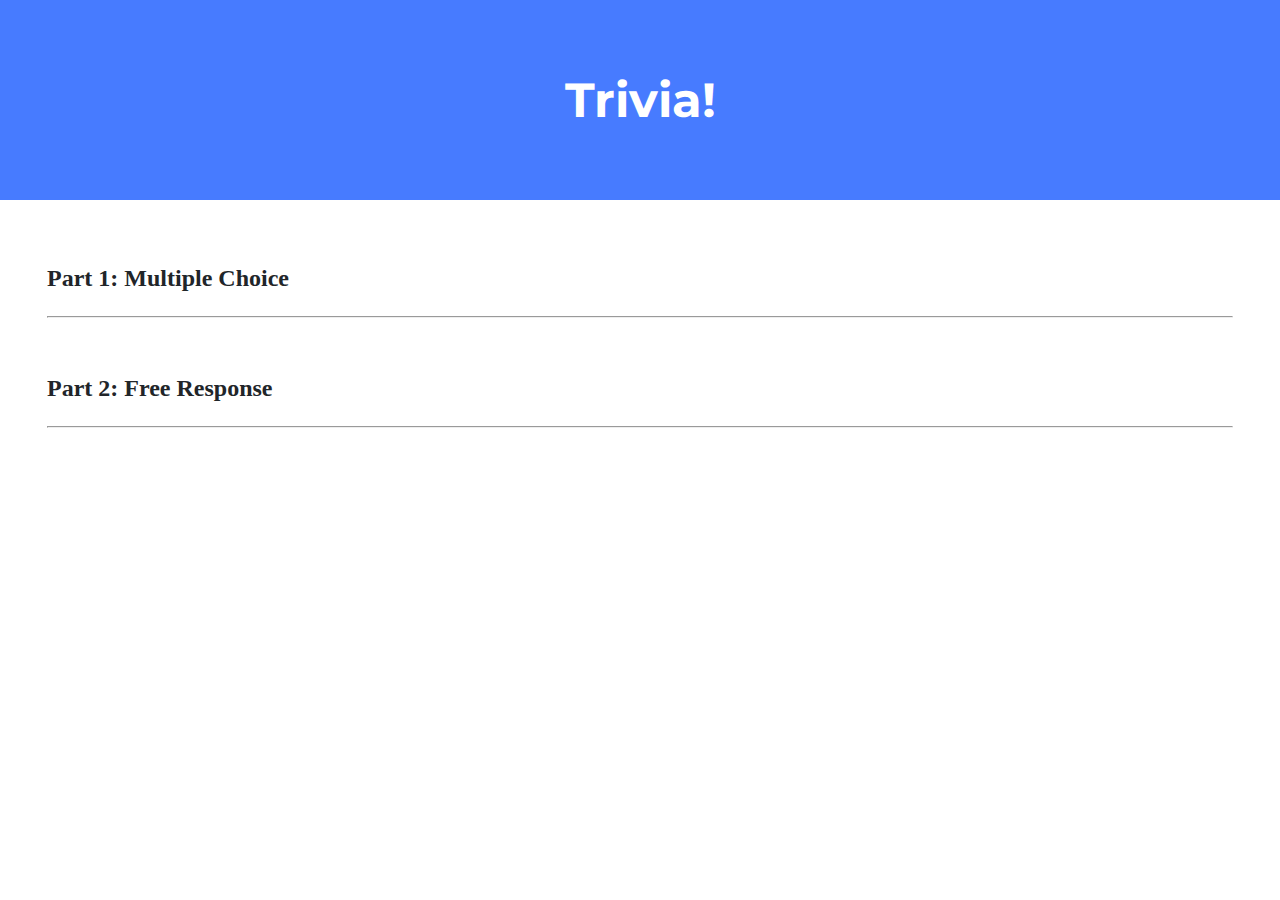
==== trivia/index.html @ e1bee45e "Sat, Aug 26, 2023, 9:17 PM -07:00" ====
<!DOCTYPE html>

<html lang="en">
    <head>
        <link href="https://fonts.googleapis.com/css2?family=Montserrat:wght@500&display=swap" rel="stylesheet">
        <link href="styles.css" rel="stylesheet">
        <title>Trivia!</title>
        <script>
            // TODO: Add code to check answers to questions
        </script>
    </head>
    <body>
        <div class="header">
            <h1>Trivia!</h1>
        </div>

        <div class="container">
            <div class="section">
                <h2>Part 1: Multiple Choice </h2>
                <hr>
                <!-- TODO: Add multiple choice question here -->
            </div>

            <div class="section">
                <h2>Part 2: Free Response</h2>
                <hr>
                <!-- TODO: Add free response question here -->
            </div>
        </div>
    </body>
</html>
---- trivia/styles.css ----
body {
    background-color: #fff;
    color: #212529;
    font-size: 1rem;
    font-weight: 400;
    line-height: 1.5;
    margin: 0;
    text-align: left;
}

.container {
    margin-left: auto;
    margin-right: auto;
    padding-left: 15px;
    padding-right: 15px;
}

.header {
    background-color: #477bff;
    color: #fff;
    margin-bottom: 2rem;
    padding: 2rem 1rem;
    text-align: center;
}

.section {
    padding: 0.5rem 2rem 1rem 2rem;
}

.section:hover {
    background-color: #f5f5f5;
    transition: color 2s ease-in-out, background-color 0.15s ease-in-out;
}

h1 {
    font-family: 'Montserrat', sans-serif;
    font-size: 48px;
}

button, input[type="submit"] {
    background-color: #d9edff;
    border: 1px solid transparent;
    border-radius: 0.25rem;
    font-size: 0.95rem;
    font-weight: 400;
    line-height: 1.5;
    padding: 0.375rem 0.75rem;
    text-align: center;
    transition: color 0.15s ease-in-out, background-color 0.15s ease-in-out, border-color 0.15s ease-in-out, box-shadow 0.15s ease-in-out;
    vertical-align: middle;
}


input[type="text"] {
    line-height: 1.8;
    width: 25%;
}

input[type="text"]:hover {
    background-color: #f5f5f5;
    transition: color 2s ease-in-out, background-color 0.15s ease-in-out;
}
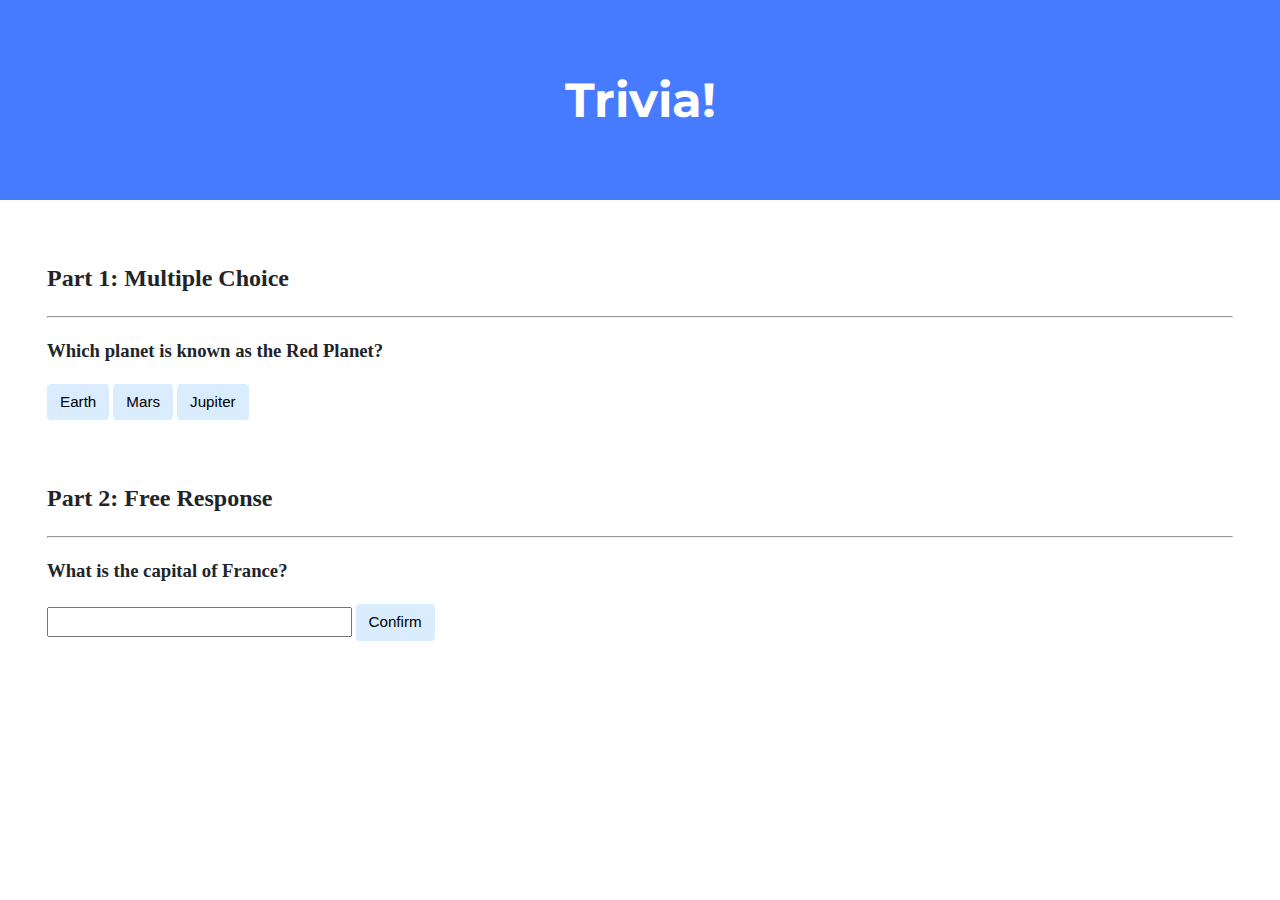
==== commit d45afcc0: "Sat, Aug 26, 2023, 9:22 PM -07:00" ====
--- a/trivia/index.html
+++ b/trivia/index.html
@@ -6,7 +6,34 @@
         <link href="styles.css" rel="stylesheet">
         <title>Trivia!</title>
         <script>
-            // TODO: Add code to check answers to questions
+            function checkAnswer(answer) {
+    // Get the feedback paragraph for Part 1.
+    const feedback = document.getElementById('feedback1');
+    // Check if the provided answer is correct.
+    if (answer === 'mars') {
+        feedback.textContent = "Correct!";
+        feedback.style.color = "green";
+    } else {
+        feedback.textContent = "Incorrect";
+        feedback.style.color = "red";
+    }
+}
+
+// This function checks the answer for the free response question.
+function checkFreeResponse() {
+    // Get the user's answer from the input field and convert it to lowercase.
+    const answer = document.getElementById('freeResponseAnswer').value.trim().toLowerCase();
+    // Get the feedback paragraph for Part 2.
+    const feedback = document.getElementById('feedback2');
+    // Check if the provided answer is correct.
+    if (answer === 'paris') {
+        feedback.textContent = "Correct!";
+        feedback.style.color = "green";
+    } else {
+        feedback.textContent = "Incorrect";
+        feedback.style.color = "red";
+    }
+}
         </script>
     </head>
     <body>
@@ -18,13 +45,27 @@
             <div class="section">
                 <h2>Part 1: Multiple Choice </h2>
                 <hr>
-                <!-- TODO: Add multiple choice question here -->
+                <!-- Question for Part 1 -->
+                <h3>Which planet is known as the Red Planet?</h3>
+                <!-- Answer buttons. The onclick attribute calls the checkAnswer function with the respective answer. -->
+                <button onclick="checkAnswer('earth')">Earth</button>
+                <button onclick="checkAnswer('mars')">Mars</button>
+                <button onclick="checkAnswer('jupiter')">Jupiter</button>
+                <!-- Feedback paragraph for Part 1 -->
+                <p id="feedback1"></p>
             </div>
 
             <div class="section">
                 <h2>Part 2: Free Response</h2>
                 <hr>
-                <!-- TODO: Add free response question here -->
+                <!-- Question for Part 2 -->
+                <h3>What is the capital of France?</h3>
+                <!-- Input field for the user's answer -->
+                <input type="text" id="freeResponseAnswer">
+                <!-- Button to confirm the answer. The onclick attribute calls the checkFreeResponse function. -->
+                <button onclick="checkFreeResponse()">Confirm</button>
+                <!-- Feedback paragraph for Part 2 -->
+                <p id="feedback2"></p>
             </div>
         </div>
     </body>
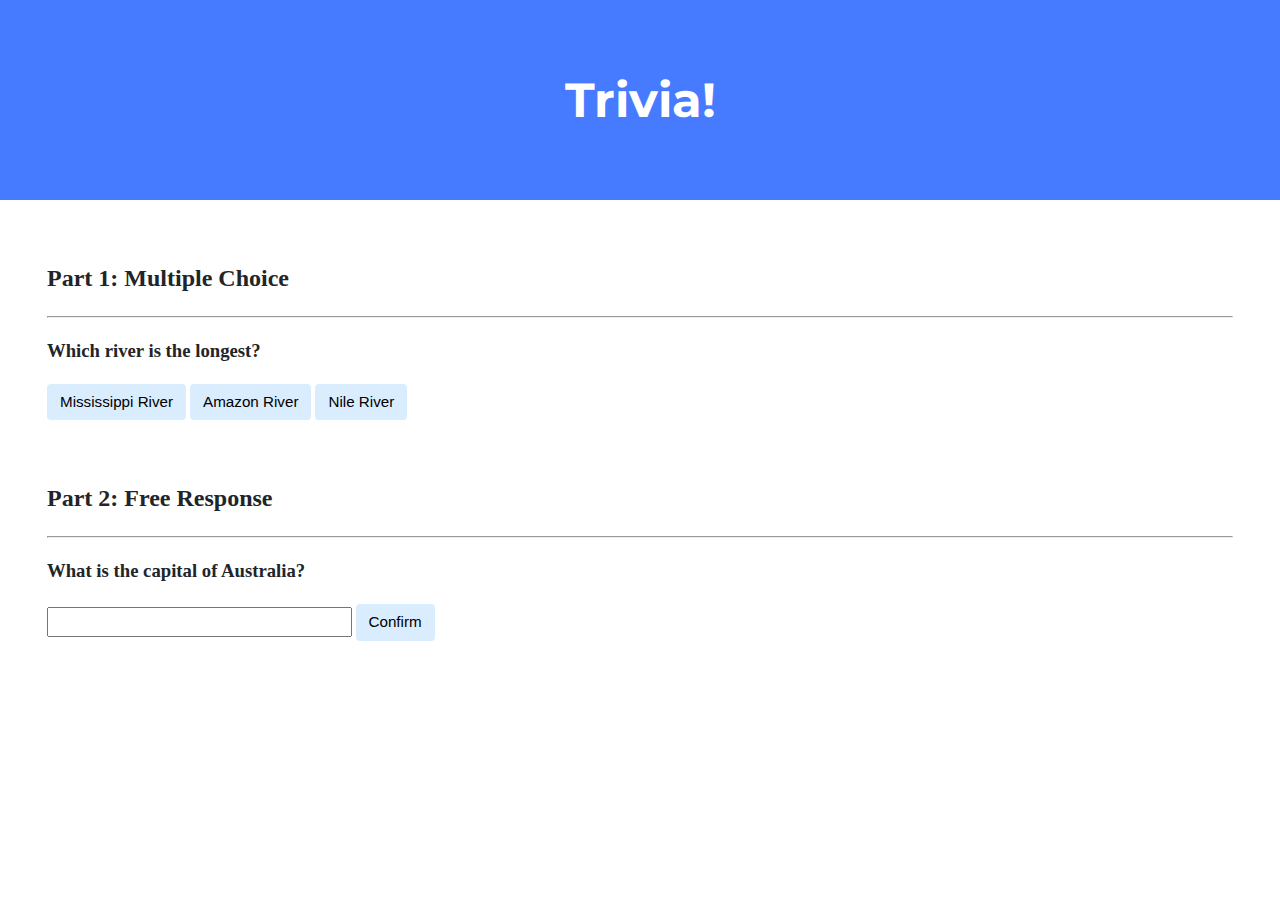
==== commit ed2637fc: "Sat, Aug 26, 2023, 9:27 PM -07:00" ====
--- a/trivia/index.html
+++ b/trivia/index.html
@@ -46,11 +46,11 @@
                 <h2>Part 1: Multiple Choice </h2>
                 <hr>
                 <!-- Question for Part 1 -->
-                <h3>Which planet is known as the Red Planet?</h3>
+                <h3>Which river is the longest?</h3>
                 <!-- Answer buttons. The onclick attribute calls the checkAnswer function with the respective answer. -->
-                <button onclick="checkAnswer('earth')">Earth</button>
-                <button onclick="checkAnswer('mars')">Mars</button>
-                <button onclick="checkAnswer('jupiter')">Jupiter</button>
+                <button onclick="checkAnswer('mississippi')">Mississippi River</button>
+                <button onclick="checkAnswer('amazon')">Amazon River</button>
+                <button onclick="checkAnswer('nile')">Nile River</button>
                 <!-- Feedback paragraph for Part 1 -->
                 <p id="feedback1"></p>
             </div>
@@ -59,7 +59,7 @@
                 <h2>Part 2: Free Response</h2>
                 <hr>
                 <!-- Question for Part 2 -->
-                <h3>What is the capital of France?</h3>
+                <h3>What is the capital of Australia?</h3>
                 <!-- Input field for the user's answer -->
                 <input type="text" id="freeResponseAnswer">
                 <!-- Button to confirm the answer. The onclick attribute calls the checkFreeResponse function. -->
